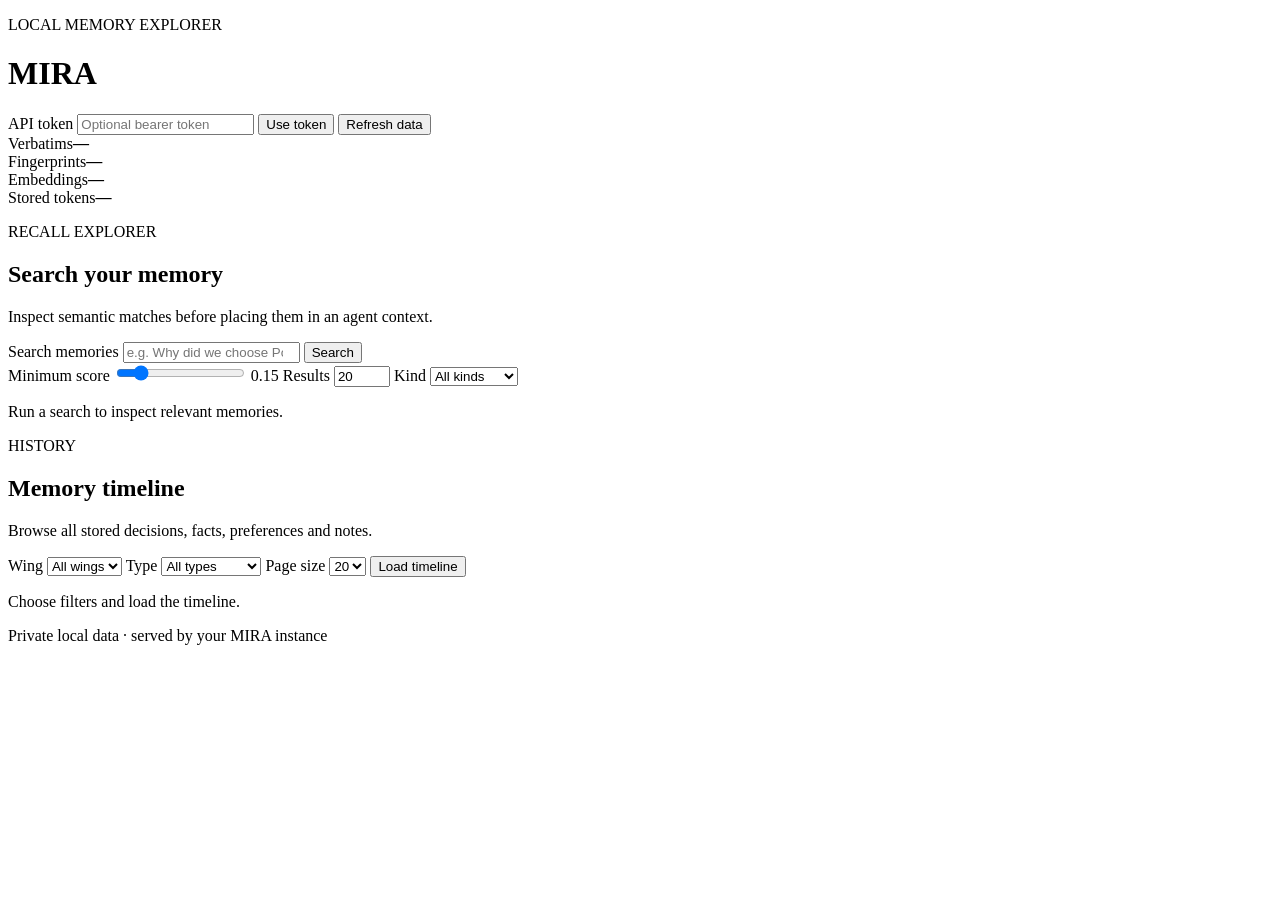
==== internal/interfaces/rest/dashboard/index.html @ f8b4b23c "feat: prepare Mira 0.5.0" ====
<!doctype html>
<html lang="en">
<head>
  <meta charset="utf-8">
  <meta name="viewport" content="width=device-width, initial-scale=1">
  <meta name="description" content="Local MIRA memory explorer">
  <title>MIRA Memory Explorer</title>
  <link rel="stylesheet" href="/styles.css">
</head>
<body>
  <header class="topbar">
    <div>
      <p class="eyebrow">LOCAL MEMORY EXPLORER</p>
      <h1>MIRA</h1>
    </div>
    <div class="topbar-actions">
      <label class="token-field" for="apiToken">API token
        <input id="apiToken" type="password" autocomplete="off" placeholder="Optional bearer token">
      </label>
      <button id="saveTokenBtn" class="button button-secondary" type="button">Use token</button>
      <span id="authStatus" class="auth-status" aria-live="polite"></span>
      <button id="refreshBtn" class="button button-secondary" type="button">Refresh data</button>
    </div>
  </header>

  <main>
    <section class="stats-grid" aria-label="Memory statistics">
      <article class="stat-card"><span>Verbatims</span><strong id="verbCount">—</strong></article>
      <article class="stat-card"><span>Fingerprints</span><strong id="fpCount">—</strong></article>
      <article class="stat-card"><span>Embeddings</span><strong id="embCount">—</strong></article>
      <article class="stat-card"><span>Stored tokens</span><strong id="totalTokens">—</strong></article>
      <article id="soulAgentCard" class="stat-card" style="display:none"><span>SOUL agents</span><strong id="soulAgentCount">—</strong></article>
    </section>

    <section class="panel search-panel" aria-labelledby="search-heading">
      <div class="section-heading">
        <div><p class="eyebrow">RECALL EXPLORER</p><h2 id="search-heading">Search your memory</h2></div>
        <p>Inspect semantic matches before placing them in an agent context.</p>
      </div>
      <div class="search-row">
        <label class="visually-hidden" for="searchInput">Search memories</label>
        <input id="searchInput" type="search" placeholder="e.g. Why did we choose PostgreSQL?" autocomplete="off">
        <button id="searchBtn" class="button" type="button">Search</button>
      </div>
      <div class="controls">
        <label>Minimum score <input id="thresholdSlider" type="range" min="0" max="1" step="0.05" value="0.15"> <output id="thresholdVal">0.15</output></label>
        <label>Results <input id="topKInput" type="number" min="1" max="100" value="20"></label>
		<label>Kind <select id="searchKind"><option value="">All kinds</option><option value="identity">Identity</option><option value="user">User</option><option value="project">Project</option><option value="task">Task</option><option value="knowledge">Knowledge</option><option value="history">History</option></select></label>
      </div>
      <div id="searchResults" class="results" aria-live="polite"><p class="empty-state">Run a search to inspect relevant memories.</p></div>
      <aside id="causalPanel" class="causal-panel" aria-live="polite" hidden></aside>
    </section>

    <section class="panel" aria-labelledby="timeline-heading">
      <div class="section-heading">
        <div><p class="eyebrow">HISTORY</p><h2 id="timeline-heading">Memory timeline</h2></div>
        <p>Browse all stored decisions, facts, preferences and notes.</p>
      </div>
      <div class="filters">
        <label>Wing <select id="timelineWing"><option value="">All wings</option></select></label>
        <label>Type <select id="timelineType"><option value="">All types</option><option value="decision">Decision</option><option value="fact">Fact</option><option value="preference">Preference</option><option value="session_note">Session note</option><option value="debug_log">Debug log</option></select></label>
        <label>Page size <select id="timelinePageSize"><option value="10">10</option><option value="20" selected>20</option><option value="50">50</option></select></label>
        <button id="loadTimelineBtn" class="button button-secondary" type="button">Load timeline</button>
      </div>
      <div id="timelineResults" class="timeline" aria-live="polite"><p class="empty-state">Choose filters and load the timeline.</p></div>
      <nav id="timelinePagination" class="pagination" aria-label="Timeline pages" style="display:none">
        <button id="prevPageBtn" class="button button-secondary" type="button">Previous</button>
        <span id="pageIndicator">Page 1</span>
        <button id="nextPageBtn" class="button button-secondary" type="button">Next</button>
      </nav>
    </section>

    <section id="soulSection" class="panel" aria-labelledby="soul-heading" style="display:none">
      <div class="section-heading"><div><p class="eyebrow">IDENTITY</p><h2 id="soul-heading">SOUL profiles</h2></div></div>
      <div id="soulAgents" class="soul-agents"></div>
    </section>
  </main>
  <footer>Private local data · served by your MIRA instance</footer>
  <script src="/app.js" defer></script>
</body>
</html>
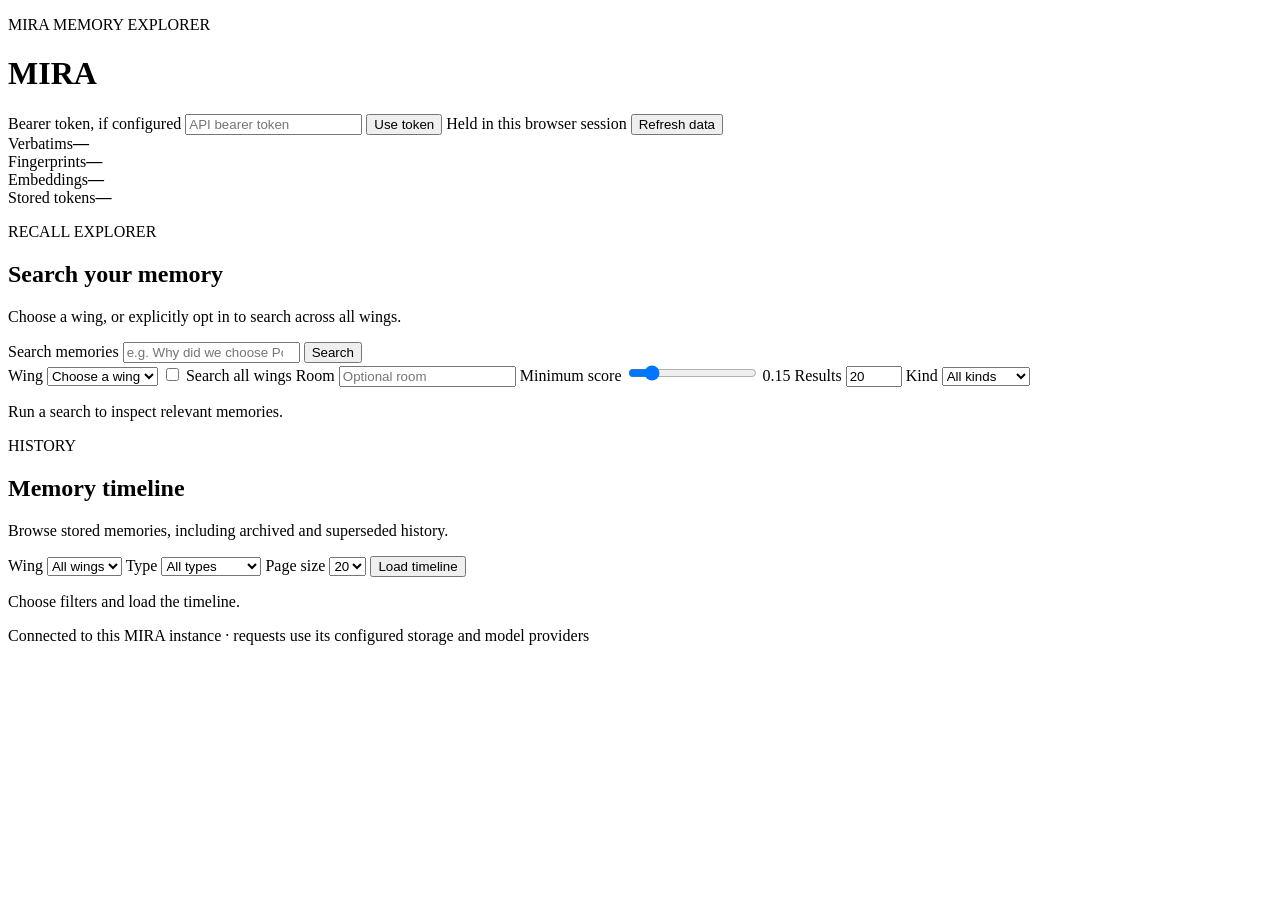
==== commit 6639abb1: "fix remaining MIRA alignment gaps" ====
--- a/internal/interfaces/rest/dashboard/index.html
+++ b/internal/interfaces/rest/dashboard/index.html
@@ -3,22 +3,23 @@
 <head>
   <meta charset="utf-8">
   <meta name="viewport" content="width=device-width, initial-scale=1">
-  <meta name="description" content="Local MIRA memory explorer">
+  <meta name="description" content="Memory explorer for a MIRA instance">
   <title>MIRA Memory Explorer</title>
   <link rel="stylesheet" href="/styles.css">
 </head>
 <body>
   <header class="topbar">
     <div>
-      <p class="eyebrow">LOCAL MEMORY EXPLORER</p>
+      <p class="eyebrow">MIRA MEMORY EXPLORER</p>
       <h1>MIRA</h1>
     </div>
     <div class="topbar-actions">
-      <label class="token-field" for="apiToken">API token
-        <input id="apiToken" type="password" autocomplete="off" placeholder="Optional bearer token">
+      <label class="token-field" for="apiToken">Bearer token, if configured
+        <input id="apiToken" type="password" autocomplete="off" placeholder="API bearer token">
       </label>
       <button id="saveTokenBtn" class="button button-secondary" type="button">Use token</button>
       <span id="authStatus" class="auth-status" aria-live="polite"></span>
+      <span class="session-note">Held in this browser session</span>
       <button id="refreshBtn" class="button button-secondary" type="button">Refresh data</button>
     </div>
   </header>
@@ -29,13 +30,13 @@
       <article class="stat-card"><span>Fingerprints</span><strong id="fpCount">—</strong></article>
       <article class="stat-card"><span>Embeddings</span><strong id="embCount">—</strong></article>
       <article class="stat-card"><span>Stored tokens</span><strong id="totalTokens">—</strong></article>
-      <article id="soulAgentCard" class="stat-card" style="display:none"><span>SOUL agents</span><strong id="soulAgentCount">—</strong></article>
+      <article id="agentMemoryCard" class="stat-card" style="display:none"><span>Agent memory profiles</span><strong id="agentMemoryCount">—</strong></article>
     </section>
 
     <section class="panel search-panel" aria-labelledby="search-heading">
       <div class="section-heading">
         <div><p class="eyebrow">RECALL EXPLORER</p><h2 id="search-heading">Search your memory</h2></div>
-        <p>Inspect semantic matches before placing them in an agent context.</p>
+        <p>Choose a wing, or explicitly opt in to search across all wings.</p>
       </div>
       <div class="search-row">
         <label class="visually-hidden" for="searchInput">Search memories</label>
@@ -43,6 +44,9 @@
         <button id="searchBtn" class="button" type="button">Search</button>
       </div>
       <div class="controls">
+        <label for="searchWing">Wing <select id="searchWing"><option value="">Choose a wing</option></select></label>
+        <label class="scope-toggle"><input id="searchGlobal" type="checkbox"> Search all wings</label>
+        <label for="searchRoom">Room <input id="searchRoom" type="text" placeholder="Optional room"></label>
         <label>Minimum score <input id="thresholdSlider" type="range" min="0" max="1" step="0.05" value="0.15"> <output id="thresholdVal">0.15</output></label>
         <label>Results <input id="topKInput" type="number" min="1" max="100" value="20"></label>
 		<label>Kind <select id="searchKind"><option value="">All kinds</option><option value="identity">Identity</option><option value="user">User</option><option value="project">Project</option><option value="task">Task</option><option value="knowledge">Knowledge</option><option value="history">History</option></select></label>
@@ -54,7 +58,7 @@
     <section class="panel" aria-labelledby="timeline-heading">
       <div class="section-heading">
         <div><p class="eyebrow">HISTORY</p><h2 id="timeline-heading">Memory timeline</h2></div>
-        <p>Browse all stored decisions, facts, preferences and notes.</p>
+        <p>Browse stored memories, including archived and superseded history.</p>
       </div>
       <div class="filters">
         <label>Wing <select id="timelineWing"><option value="">All wings</option></select></label>
@@ -70,12 +74,12 @@
       </nav>
     </section>
 
-    <section id="soulSection" class="panel" aria-labelledby="soul-heading" style="display:none">
-      <div class="section-heading"><div><p class="eyebrow">IDENTITY</p><h2 id="soul-heading">SOUL profiles</h2></div></div>
-      <div id="soulAgents" class="soul-agents"></div>
+    <section id="agentMemorySection" class="panel" aria-labelledby="agent-memory-heading" style="display:none">
+      <div class="section-heading"><div><p class="eyebrow">IDENTITY</p><h2 id="agent-memory-heading">Agent memory profiles</h2></div></div>
+      <div id="agentMemoryAgents" class="agent-memory-agents"></div>
     </section>
   </main>
-  <footer>Private local data · served by your MIRA instance</footer>
+  <footer>Connected to this MIRA instance · requests use its configured storage and model providers</footer>
   <script src="/app.js" defer></script>
 </body>
 </html>
